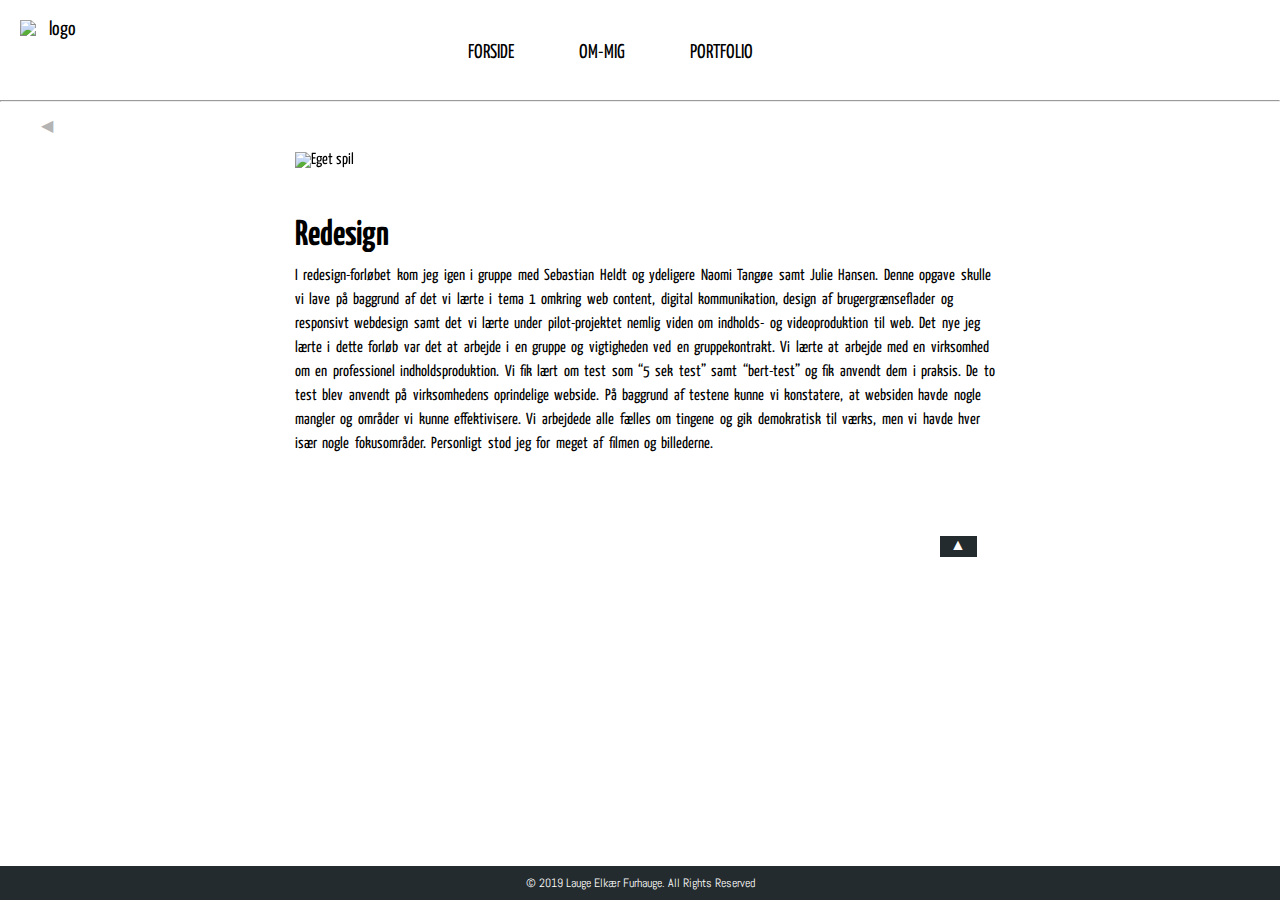
==== oelroulette.html @ b3538510 "Javascript samt eget spil" ====
<!DOCTYPE html>
<html lang="da">

<head>



    <meta charset="utf-8">
    <meta name="viewport" content="width=device-width, initial-scale=1.0">
    <link rel="stylesheet" href="styles.css">
    <script src="script.js"></script>
    <title> Lauges Portfolio</title>
    <meta name="robots" content="noindex">
    <link href="https://fonts.googleapis.com/css?family=Yanone+Kaffeesatz:300" rel="stylesheet">
    <link href="https://fonts.googleapis.com/css?family=Abel" rel="stylesheet">
    <link rel="apple-touch-icon" sizes="120x120" href="fav_ikoner/apple-touch-icon.png">
    <link rel="icon" type="image/png" sizes="32x32" href="fav_ikoner/favicon-32x32.png">
    <link rel="icon" type="image/png" sizes="16x16" href="fav_ikoner/favicon-16x16.png">
    <link rel="manifest" href="fav_ikoner/site.webmanifest">
    <link rel="mask-icon" href="fav_ikoner/safari-pinned-tab.svg" color="#5bbad5">
    <link rel="shortcut icon" href="fav_ikoner/favicon.ico">
    <meta name="msapplication-TileColor" content="#da532c">
    <meta name="msapplication-config" content="fav_ikoner/browserconfig.xml">
    <meta name="theme-color" content="#ffffff">
</head>

<body>



    <header>
        <nav>

            <div id="nav_container">

                <div id="links">
                    <a href="index.html">FORSIDE</a>
                    <a href="om.html">OM-MIG</a>
                    <a href="portfolio.html">PORTFOLIO</a>


                </div>

                <a href="index.html"><img src="Myportfolio_billeder/lef.svg" alt="logo"></a>

                <div id="menuknap">☰</div>
                <ul id="menu" class="hidden">
                    <li><a href="index.html">FORSIDE</a></li>
                    <li> <a href="om.html">OM-MIG</a></li>
                    <li><a href="portfolio.html">PORTFOLIO</a></li>

                </ul>

            </div>




        </nav>

    </header>

    <script src="main.js"></script>
    <section id=stilartssite_beskrivelse>
        <div id="top_side">
            <div id="tilbage" value="Go back!" onclick="history.back()">◀</div>
        </div>


        <hr>
        <div id="sectionwrapper">



            <div id="stilarts_container">


                <a href="http://laugeef.com/kea/02-content/02-Redesign/02.02.06%20-%20Petitgas%20redesign%20hjemmeside/index.html#splash"><img src="Myportfolio_billeder/eget_spil-100.jpg" alt="Eget spil"></a>

                <div id="tekst_boks">

                    <a href="http://laugeef.com/kea/03-animation/03.01%20Koncept%20og%20grafik/03_01_04_Spil_02/Index.html?">
                        <div class="tekst"> Gå til link</div>
                    </a>
                </div>



            </div>

            <div id="column">

                <div id="overskrift_stilartssite">
                    <h2>

                        Redesign


                    </h2>
                </div>

                <div id="om_stilartssite">


                    <p>
                        I redesign-forløbet kom jeg igen i gruppe med Sebastian Heldt og ydeligere Naomi Tangøe samt Julie Hansen. Denne opgave skulle vi lave på baggrund af det vi lærte i tema 1 omkring web content, digital kommunikation, design af brugergrænseflader og responsivt webdesign samt det vi lærte under pilot-projektet nemlig viden om indholds- og videoproduktion til web. Det nye jeg lærte i dette forløb var det at arbejde i en gruppe og vigtigheden ved en gruppekontrakt. Vi lærte at arbejde med en virksomhed om en professionel indholdsproduktion. Vi fik lært om test som “5 sek test” samt “bert-test” og fik anvendt dem i praksis. De to test blev anvendt på virksomhedens oprindelige webside. På baggrund af testene kunne vi konstatere, at websiden havde nogle mangler og områder vi kunne effektivisere. Vi arbejdede alle fælles om tingene og gik demokratisk til værks, men vi havde hver især nogle fokusområder. Personligt stod jeg for meget af filmen og billederne.



                    </p>

                </div>
                <a href="#top">
                    <div id="op">▲</div>

                </a>

            </div>
        </div>

    </section>
    <footer>
        <div class="footer">
            <p>
                © 2019 Lauge Elkær Furhauge. All Rights Reserved
            </p>
        </div>

    </footer>


</body>

</html>
---- styles.css ----
* {
    padding: 0;
    margin: 0;
    box-sizing: border-box;
}






.hide {

    display: none;
}

/*navigation*/

hr {

    color: black;


}



#links {
    position: absolute;
    top: 40px;
    width: 100%;
    left: -30px;

}




#nav_container {


    text-align: center;
    text-decoration: none;
    word-spacing: 3em;
    margin: 39px 0px 39px 0px;
    font-size: 20px;
    width: 100%;

}



video {
    width: 100%;

}

#youtube_logo {

    width: 50px;
    height: 6.5px;
}

nav img {

    width: 70px;
    height: 60px;


    vertical-align: middle;
    position: absolute;
    left: 19.5px;
    top: 19.5px;

}

a {

    text-decoration: none;


    color: black;
    font-family: 'Yanone Kaffeesatz', sans-serif;

}




#menu a {

    color: white;
    line-height: 30px;

}

a:hover {


    opacity: 0.5;
}



/*--------------------NAVIGATIONS SLIT---------------------*/

/*--------------------FORSIDE----------------------------*/



section img {

    width: 100%;
    margin-bottom: 180px;
}




/*FORSIDE SLUT*/

/*---------------------------PORTFOLIO-------------------------------------------*/

#sectionwrapper_header_portfolio {

    max-width: 750px;
    margin: auto auto 50px auto;


}

#sectionwrapper_portfolio {
    display: flex;
    flex-wrap: wrap;
    max-width: 750px;
    margin: auto auto 133px auto;

}



#section_column1 {

    flex-basis: 300px;
    flex-grow: 1;


}

#section_column2 {

    flex-basis: 300px;
    flex-grow: 1;


}

#overskrift_portfolio_header {

    margin: 50px 0px 10px 0;

    font-size: 1.5em;


    word-spacing: 0.15em;
    line-height: 1.5em;

    font-family: 'Yanone Kaffeesatz', sans-serif;

}

#om_portfolio_header {

    font-size: 1em;
    word-spacing: 0.15em;
    line-height: 1.5em;
    font-family: 'Yanone Kaffeesatz', sans-serif;
    margin-bottom: 0px;

}


#overskrift_portfolio {

    margin: 10px 0px 10px 0;

    font-size: 1em;


    word-spacing: 0.15em;
    line-height: 1.5em;

    font-family: 'Yanone Kaffeesatz', sans-serif;

}



#om_portfolio {

    font-size: 1em;
    word-spacing: 0.15em;
    line-height: 1.5em;
    font-family: 'Yanone Kaffeesatz', sans-serif;
    margin-bottom: 20px;
}

#portfolio_container {
    position: relative;

    margin: 10px 30px 10px 30px;

    cursor: pointer;
}

#portfolio_container img {

    opacity: 1;
    display: block;
    height: auto;
    width: 100%;

    transition: .5s ease;

    backface-visibility: hidden;
    cursor: pointer;

}

#portfolio_tekst_boks {
    transition: .5s ease;
    opacity: 0;
    position: absolute;

    top: 50%;
    left: 50%;
    transform: translate(-50%, -50%);
    -ms-transform: translate(-50%, -50%);
    text-align: center;
    cursor: pointer;
}

#portfolio_container:hover img {

    opacity: 0.3;
    filter: blur(2px);
    cursor: pointer;
}


#portfolio_container:hover #portfolio_tekst_boks {

    opacity: 1;
}

#portfolio_tekst {

    border: solid 1px black;

    color: black;
    font-size: 1em;
    font-weight: 600;
    padding: 16px 32px;
    font-family: 'Yanone Kaffeesatz', sans-serif;
    cursor: pointer;
}

/*---------------------------PORTFOLIO-------------------------------------------*/

/*-------------------------STILARTSSITE-------------------------------------------*/

#overskrift_stilartssite {

    margin: 0 0 10px 0;

    font-size: 1.5em;


    word-spacing: 0.15em;
    line-height: 1.5em;
    font-family: 'Yanone Kaffeesatz', sans-serif;

}

#om_stilartssite {

    font-size: 1em;
    word-spacing: 0.15em;
    line-height: 1.5em;
    font-family: 'Yanone Kaffeesatz', sans-serif;
}



#sectionwrapper {

    max-width: 750px;
    margin: auto auto 133px auto;


}

iframe {

    width: 100%;
    height: 200px;
}

#stilarts_container {
    position: relative;

    margin: 50px 30px 50px 30px;

    cursor: pointer;


}

#stilarts_container img {

    opacity: 1;
    display: block;
    height: auto;
    width: 100%;

    transition: .5s ease;

    backface-visibility: hidden;
    cursor: pointer;

}

#tekst_boks {
    transition: .5s ease;
    opacity: 0;
    position: absolute;

    top: 50%;
    left: 50%;
    transform: translate(-50%, -50%);
    -ms-transform: translate(-50%, -50%);
    text-align: center;
    cursor: pointer;
}


#stilarts_container:hover img {

    opacity: 0.3;
    filter: blur(2px);
    cursor: pointer;
}


#stilarts_container:hover #tekst_boks {

    opacity: 1;
}


.tekst {

    border: solid 1px black;

    color: black;
    font-size: 1em;
    font-weight: 600;
    padding: 16px 32px;
    font-family: 'Yanone Kaffeesatz', sans-serif;
    cursor: pointer;
}


#column {


    flex-basis: 300px;
    flex-grow: 1;

    margin: 0px 20px 0px 30px;
}


/*-------------------------STILARTSSITE-------------------------------------------*/

/*-----------------------------------UX-------------------------------------------*/

#sectionwrapper_header_ux {

    max-width: 750px;
    margin: auto auto 50px auto;


}

#sectionwrapper_ux {
    display: flex;
    flex-wrap: wrap;
    max-width: 750px;
    margin: auto auto 133px auto;

}



#section_column1 {

    flex-basis: 300px;
    flex-grow: 1;


}

#section_column2 {

    flex-basis: 300px;
    flex-grow: 1;


}

#overskrift_ux_header {

    margin: 50px 0px 10px 0;

    font-size: 1.5em;


    word-spacing: 0.15em;
    line-height: 1.5em;

    font-family: 'Yanone Kaffeesatz', sans-serif;

}

#om_ux_header {

    font-size: 1em;
    word-spacing: 0.15em;
    line-height: 1.5em;
    font-family: 'Yanone Kaffeesatz', sans-serif;
    margin-bottom: 0px;
}


#overskrift_ux {

    margin: 10px 0px 10px 0;

    font-size: 1em;


    word-spacing: 0.15em;
    line-height: 1.5em;

    font-family: 'Yanone Kaffeesatz', sans-serif;

}



#om_ux {

    font-size: 1em;
    word-spacing: 0.15em;
    line-height: 1.5em;
    font-family: 'Yanone Kaffeesatz', sans-serif;
    margin-bottom: 20px;
}

#ux_container {
    position: relative;

    margin: 50px 30px 10px 30px;

    cursor: pointer;
}

#ux_container img {

    opacity: 1;
    display: block;
    height: auto;
    width: 100%;


    transition: .5s ease;

    backface-visibility: hidden;
    cursor: pointer;

}

#ux_tekst_boks {
    transition: .5s ease;
    opacity: 0;
    position: absolute;

    top: 50%;
    left: 50%;
    transform: translate(-50%, -50%);
    -ms-transform: translate(-50%, -50%);
    text-align: center;
    cursor: pointer;
}

#ux_container:hover img {

    opacity: 0.3;
    filter: blur(2px);
    cursor: pointer;
}


#ux_container:hover #ux_tekst_boks {

    opacity: 1;
}

.ux_tekst {

    border: solid 1px black;

    color: black;
    font-size: 1em;
    font-weight: 600;
    padding: 16px 32px;
    font-family: 'Yanone Kaffeesatz', sans-serif;
    cursor: pointer;
}




/*-----------------------------UX-------------------------------------------------*/
/*-----------------------------ALLE-SIDER---------------------*/

#tilbage {

    position: absolute;
    z-index: 99;
    margin: 0px 0px 0px -6px;
    text-align: center;
    color: rgb(180, 180, 180);
    font-size: 1em;
    cursor: pointer;

    width: 25px;
    left: 29px;
    top: 97px;

}

#tilbage:hover {

    opacity: 0.5;
}


#top_side {


    padding: 0px 0px 0px 30px;

}

#bund_side {

    max-width: 750px;
}

#op_doublecolumn {

    background-color: rgb(35, 43, 46);
    position: relative;

    z-index: 99;
    width: 25px;
    left: 290px;
    top: 80px;




    /*    margin: 0px 610px 0px 0px;*/
    padding: 0px 26.5px 3px 10px;

    /*    padding: 0px 0px 2px 0px;*/
    margin: 0px 0px 0px 0px;
    text-align: center;
    color: rgb(255, 255, 255);

    font-size: 1em;
    cursor: pointer;

}


#op {


    background-color: rgb(35, 43, 46);
    position: relative;

    z-index: 99;
    width: 25px;
    left: 290px;
    top: 80px;




    /*    margin: 0px 610px 0px 0px;*/
    padding: 0px 26.5px 3px 10px;

    /*    padding: 0px 0px 2px 0px;*/
    margin: 0px 0px 0px 0px;
    text-align: center;
    color: rgb(255, 255, 255);

    font-size: 1em;
    cursor: pointer;



}


#social_media {

    position: absolute;
    width: 100%;


}

#youtube_logo {
    position: relative;
    width: 27px;
    top: -60.5px;
    left: 1790px;


}



#instagram_logo {
    position: absolute;
    width: 22px;
    top: -60px;
    left: 1750px;

}


#mail_logo {

    position: absolute;
    width: 22px;
    top: -62.5px;
    left: 1830px;

}



/*-----------------------------OM MIG---------------------------------------------*/


#video {

    margin: 30px 0px 30px 0px;
}


#hent_cv {
    position: absolute;
    z-index: 99;


    /*    margin: 0px 610px 0px 0px;*/
    padding: 5px 20px 5px 20px;
    text-align: center;
    color: white;
    background-color: rgb(35, 43, 46);
    font-size: 0.9em;
    cursor: pointer;

}

#hent_cv:hover {

    border: solid 1px rgb(35, 43, 46);


    padding: 5px 20px 5px 20px;
    text-align: center;
    color: black;
    background-color: white;
    font-size: 0.9em;
    cursor: pointer;
    font-weight: 900;

}




/*-----------------------------OM MIG---------------------------------------------*/

/*-------------------------BURGER MENU--------------------------------------------*/

.hidden {

    transform: translateX(-150%);

}



#menuknap {

    display: inline-block;
    cursor: pointer;
    position: absolute;
    right: 30px;
    top: 38px;

}

#menu {


    z-index: 1000;

    position: fixed;
    top: 0;
    left: 0;
    list-style-type: none;
    transition: transform 0.5s;
    text-align: left;
    background-color: rgb(0, 0, 0);
    padding: 79px 100px 0px 30px;

    height: 100%;
    /*
    margin-top: 0px;
    margin-left: 0px;*/

    /*    background-image: linear-gradient(to right, rgb(33, 33, 33), #4a4a4a);*/
    background-color: rgb(35, 43, 46);



}

/*burger menu slut*/



/*Mediaqueries */

@media only screen and (min-width: 375px) {

    #nav_container {


        margin: 100px 500px 20px 0px;
    }

    #op_doublecolumn {

        left: 309px;
    }
}

@media only screen and (max-width: 648px) {

    #nav_container {


        margin: 83px 0px 20px 0px;
    }

    #menuknap {

        display: inline-block;
        cursor: pointer;
        position: absolute;
        right: 30px;
        top: 28px;

    }

    nav img {

        width: 70px;
        height: 60px;


        vertical-align: middle;
        position: absolute;
        left: 19.5px;
        top: 11px;

    }


}



@media only screen and (min-width: 648px) {

    #tilbage {

        margin: 19px 0px 20px -5px;

    }

}




@media only screen and (min-width: 1024px) {
    #om_forside {
        margin: 0px 170px;

    }

}

@media only screen and (min-width: 768px) {
    #om_forside {
        margin: 0px 130px;
    }



    #overskrift_forside {

        margin: 50px 0px 20px 130px;
    }

    #tilbage {

        margin: 19px 0px 20px 5px;

    }


    #op {
        left: 645px;

    }



}


@media only screen and (min-width: 1024px) {
    #om_forside {
        margin: 0px 170px;
    }


    #overskrift_forside {

        margin: 50px 0px 20px 170px;
    }

}


@media only screen and (min-width: 1905px) {
    #om_forside {
        margin: 0px 625px;
        font-size: 1.5em;
    }

}

#overskrift_forside {

    margin: 100px 0 20px 620px;
    font-size: 2em;
}




/*mediaqueries burgermenu*/


@media only screen and (max-width: 768px) {

    #links {
        visibility: hidden;
    }

}


@media only screen and (min-width: 768px) {

    #menuknap {
        display: none;
    }

    #menu {

        height: 100%;

    }

}


@media only screen and (min-width: 1600px) {

    #op {

        left: 650px;
    }

    #tilbage {


        left: 19px;

    }
}



/*----------------------------FOOTER----------------------------------------------------------*/


.footer {
    position: fixed;
    bottom: 0;
    margin-top: auto;
    background-color: #dbdbdb;
    width: 100%;
    background-color: rgb(35, 43, 46);
    padding: 10px 0px 10px 0px;

}

.footer p {
    margin: 0px 0 0 0px;

    color: white;
    font-family: 'Abel', sans-serif;
    font-size: 0.73rem;
    text-align: center;
    vertical-align: bottom;
    margin-bottom: auto;
}


@media only screen and (min-width: 375px) {

    section img {

        width: 100%;
        margin-bottom: 13px
    }




}


@media only screen and (min-width: 1920px) {

    section img {

        width: 100%;
        margin-bottom: 33.7px
    }


}


@media only screen and (min-width: 1920px) {


    #op {
        left: 658px;

    }


}
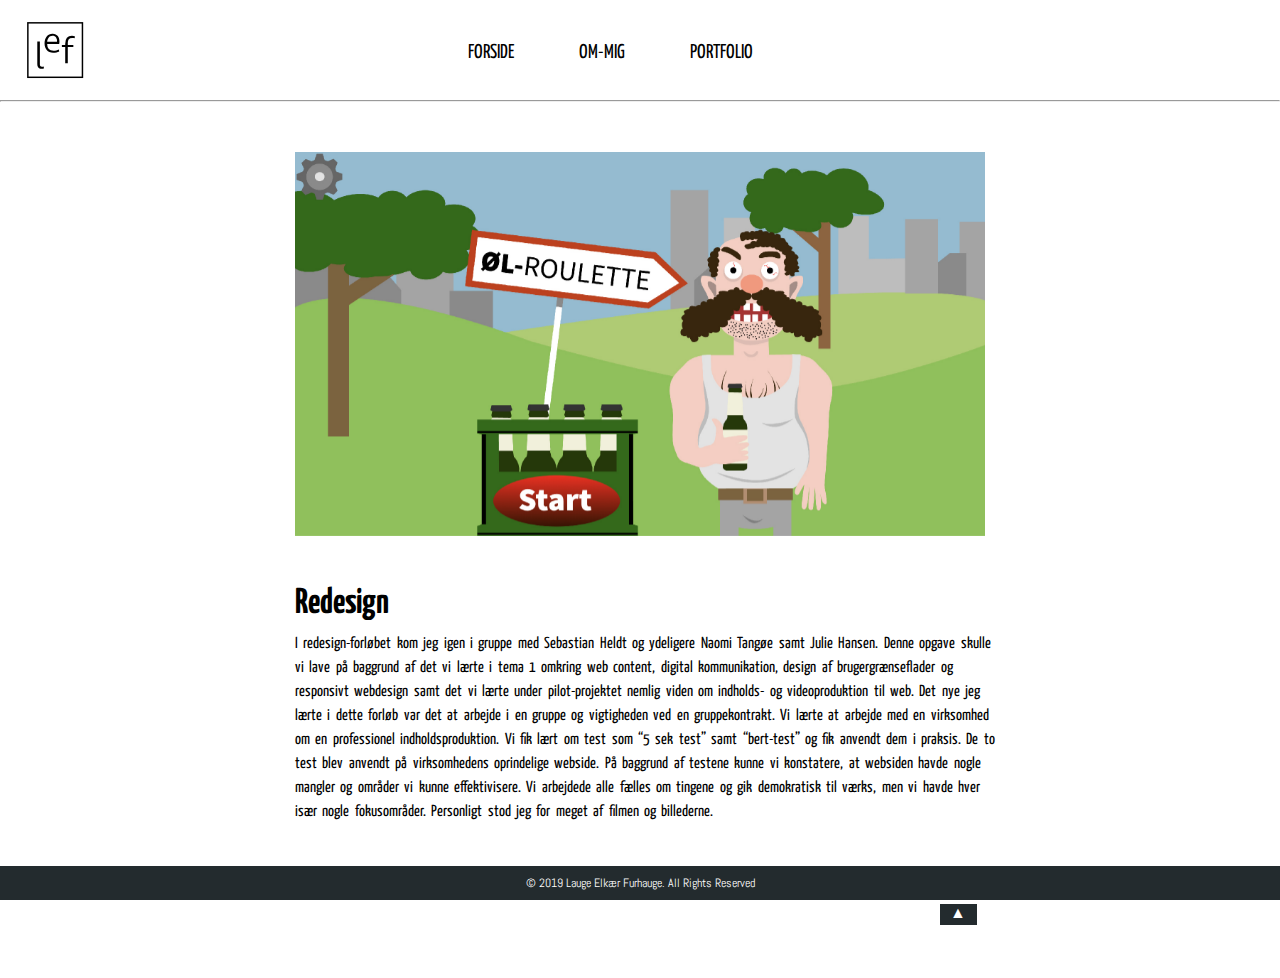
==== commit 92625325: "rettet efter validering" ====
--- a/oelroulette.html
+++ b/oelroulette.html
@@ -62,9 +62,6 @@
 
     <script src="main.js"></script>
     <section id=stilartssite_beskrivelse>
-        <div id="top_side">
-            <div id="tilbage" value="Go back!" onclick="history.back()">◀</div>
-        </div>
 
 
         <hr>
@@ -75,7 +72,7 @@
             <div id="stilarts_container">
 
 
-                <a href="http://laugeef.com/kea/02-content/02-Redesign/02.02.06%20-%20Petitgas%20redesign%20hjemmeside/index.html#splash"><img src="Myportfolio_billeder/eget_spil-100.jpg" alt="Eget spil"></a>
+                <a href="http://laugeef.com/kea/03-animation/03.01%20Koncept%20og%20grafik/03_01_04_Spil_02/Index.html?"><img src="Myportfolio_billeder/eget_spil-100.jpg" alt="Eget spil"></a>
 
                 <div id="tekst_boks">
 
--- a/styles.css
+++ b/styles.css
@@ -535,6 +535,7 @@
 /*-----------------------------UX-------------------------------------------------*/
 /*-----------------------------ALLE-SIDER---------------------*/
 
+/*
 #tilbage {
 
     position: absolute;
@@ -555,6 +556,7 @@
 
     opacity: 0.5;
 }
+*/
 
 
 #top_side {
@@ -625,7 +627,7 @@
 
 }
 
-
+/*
 #social_media {
 
     position: absolute;
@@ -661,8 +663,7 @@
     top: -62.5px;
     left: 1830px;
 
-}
-
+}*/
 
 
 /*-----------------------------OM MIG---------------------------------------------*/
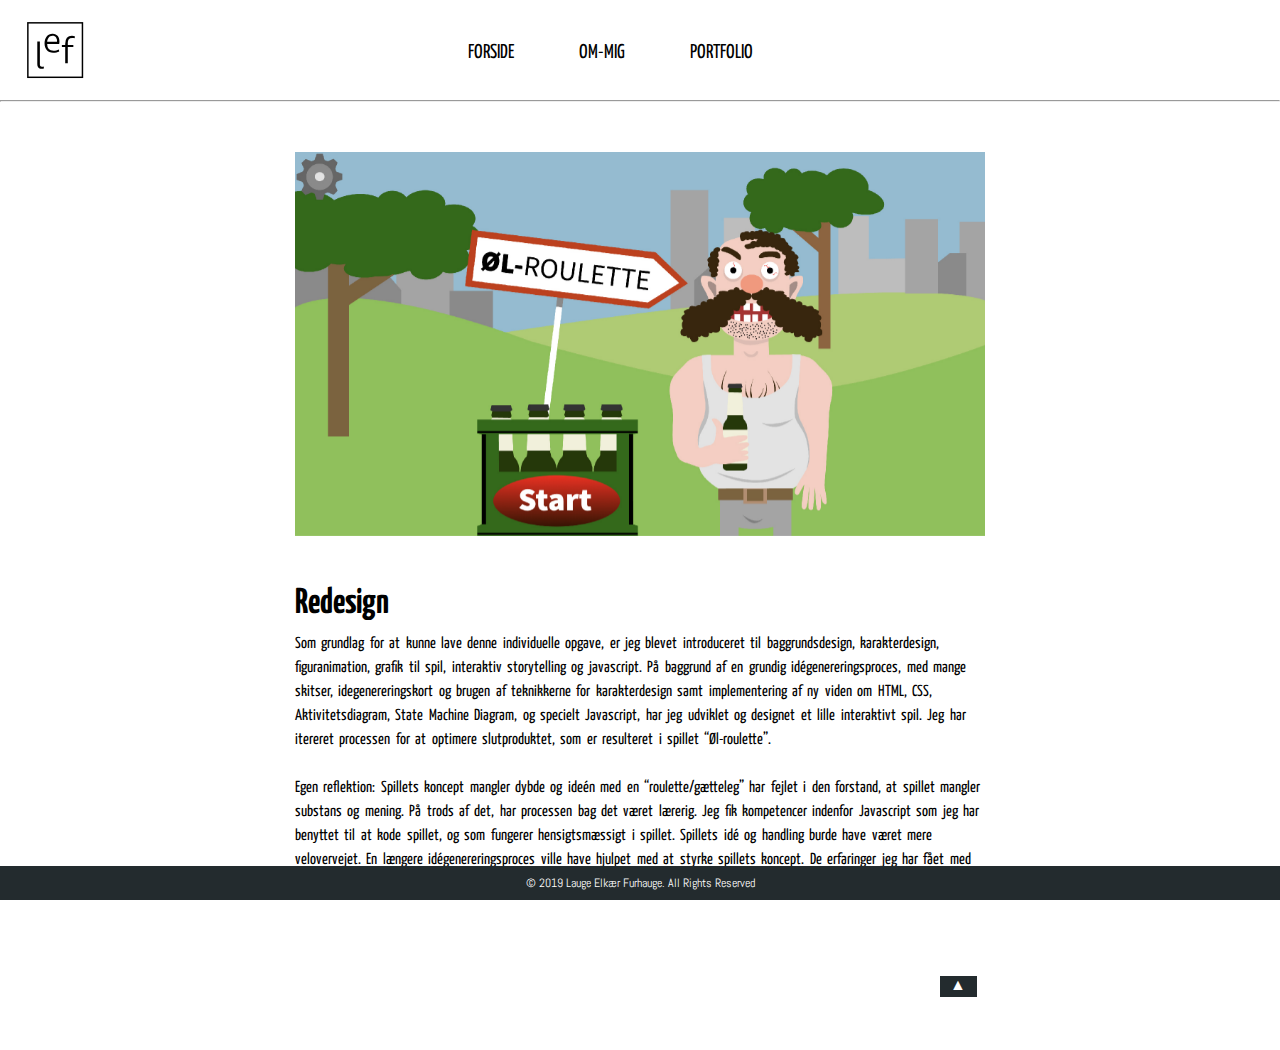
==== commit ff3d8842: "Alt tekst er indsat" ====
--- a/oelroulette.html
+++ b/oelroulette.html
@@ -100,7 +100,11 @@
 
 
                     <p>
-                        I redesign-forløbet kom jeg igen i gruppe med Sebastian Heldt og ydeligere Naomi Tangøe samt Julie Hansen. Denne opgave skulle vi lave på baggrund af det vi lærte i tema 1 omkring web content, digital kommunikation, design af brugergrænseflader og responsivt webdesign samt det vi lærte under pilot-projektet nemlig viden om indholds- og videoproduktion til web. Det nye jeg lærte i dette forløb var det at arbejde i en gruppe og vigtigheden ved en gruppekontrakt. Vi lærte at arbejde med en virksomhed om en professionel indholdsproduktion. Vi fik lært om test som “5 sek test” samt “bert-test” og fik anvendt dem i praksis. De to test blev anvendt på virksomhedens oprindelige webside. På baggrund af testene kunne vi konstatere, at websiden havde nogle mangler og områder vi kunne effektivisere. Vi arbejdede alle fælles om tingene og gik demokratisk til værks, men vi havde hver især nogle fokusområder. Personligt stod jeg for meget af filmen og billederne.
+                        Som grundlag for at kunne lave denne individuelle opgave, er jeg blevet introduceret til baggrundsdesign, karakterdesign, figuranimation, grafik til spil, interaktiv storytelling og javascript. På baggrund af en grundig idégenereringsproces, med mange skitser, idegenereringskort og brugen af teknikkerne for karakterdesign samt implementering af ny viden om HTML, CSS, Aktivitetsdiagram, State Machine Diagram, og specielt Javascript, har jeg udviklet og designet et lille interaktivt spil. Jeg har itereret processen for at optimere slutproduktet, som er resulteret i spillet “Øl-roulette”.
+                        <br><br>
+
+                        Egen reflektion: Spillets koncept mangler dybde og ideén med en “roulette/gætteleg” har fejlet i den forstand, at spillet mangler substans og mening. På trods af det, har processen bag det været lærerig. Jeg fik kompetencer indenfor Javascript som jeg har benyttet til at kode spillet, og som fungerer hensigtsmæssigt i spillet. Spillets idé og handling burde have været mere velovervejet. En længere idégenereringsproces ville have hjulpet med at styrke spillets koncept. De erfaringer jeg har fået med dette projekt, har jeg særligt kunne bruge i det senere gruppeprojekt.
+
 
 
 
--- a/styles.css
+++ b/styles.css
@@ -1,29 +1,30 @@
-* {
-    padding: 0;
-    margin: 0;
-    box-sizing: border-box;
-}
-
-
-
-
-
-
-.hide {
-
-    display: none;
-}
-
-/*navigation*/
-
-hr {
-
+/*------------------------NAVIGATIONS------------------------------*/
+
+nav img {
+
+    width: 70px;
+    height: 60px;
+    vertical-align: middle;
+    position: absolute;
+    left: 19.5px;
+    top: 19.5px;
+}
+
+a {
+    text-decoration: none;
     color: black;
-
-
-}
-
-
+    font-family: 'Yanone Kaffeesatz', sans-serif;
+}
+
+#menu a {
+
+    color: white;
+    line-height: 30px;
+}
+
+a:hover {
+    opacity: 0.5;
+}
 
 #links {
     position: absolute;
@@ -32,9 +33,6 @@
     left: -30px;
 
 }
-
-
-
 
 #nav_container {
 
@@ -48,61 +46,7 @@
 
 }
 
-
-
-video {
-    width: 100%;
-
-}
-
-#youtube_logo {
-
-    width: 50px;
-    height: 6.5px;
-}
-
-nav img {
-
-    width: 70px;
-    height: 60px;
-
-
-    vertical-align: middle;
-    position: absolute;
-    left: 19.5px;
-    top: 19.5px;
-
-}
-
-a {
-
-    text-decoration: none;
-
-
-    color: black;
-    font-family: 'Yanone Kaffeesatz', sans-serif;
-
-}
-
-
-
-
-#menu a {
-
-    color: white;
-    line-height: 30px;
-
-}
-
-a:hover {
-
-
-    opacity: 0.5;
-}
-
-
-
-/*--------------------NAVIGATIONS SLIT---------------------*/
+/*------------------------NAVIGATIONS SLIT------------------------*/
 
 /*--------------------FORSIDE----------------------------*/
 
@@ -124,7 +68,7 @@
 #sectionwrapper_header_portfolio {
 
     max-width: 750px;
-    margin: auto auto 50px auto;
+    margin: auto auto 30px auto;
 
 
 }
@@ -157,7 +101,7 @@
 
 #overskrift_portfolio_header {
 
-    margin: 50px 0px 10px 0;
+    margin: 40px 0px 10px 0px;
 
     font-size: 1.5em;
 
@@ -457,7 +401,14 @@
 
 }
 
-
+#om_ux_native {
+
+    font-size: 1em;
+    word-spacing: 0.15em;
+    line-height: 1.5em;
+    font-family: 'Yanone Kaffeesatz', sans-serif;
+    margin-bottom: 370px;
+}
 
 #om_ux {
 
@@ -530,40 +481,29 @@
 }
 
 
-
-
-/*-----------------------------UX-------------------------------------------------*/
-/*-----------------------------ALLE-SIDER---------------------*/
-
-/*
-#tilbage {
-
-    position: absolute;
-    z-index: 99;
-    margin: 0px 0px 0px -6px;
-    text-align: center;
-    color: rgb(180, 180, 180);
-    font-size: 1em;
-    cursor: pointer;
-
-    width: 25px;
-    left: 29px;
-    top: 97px;
-
-}
-
-#tilbage:hover {
-
-    opacity: 0.5;
-}
-*/
-
+/*-----------------------------ALLE-SIDER-------------------------------------*/
+
+* {
+    padding: 0;
+    margin: 0;
+    box-sizing: border-box;
+}
+
+
+video {
+    width: 100%;
+}
+
+.hide {
+    display: none;
+}
+
+hr {
+    color: black;
+}
 
 #top_side {
-
-
     padding: 0px 0px 0px 30px;
-
 }
 
 #bund_side {
@@ -575,112 +515,44 @@
 
     background-color: rgb(35, 43, 46);
     position: relative;
-
     z-index: 99;
     width: 25px;
     left: 290px;
     top: 80px;
-
-
-
-
-    /*    margin: 0px 610px 0px 0px;*/
     padding: 0px 26.5px 3px 10px;
-
-    /*    padding: 0px 0px 2px 0px;*/
     margin: 0px 0px 0px 0px;
     text-align: center;
     color: rgb(255, 255, 255);
-
-    font-size: 1em;
-    cursor: pointer;
-
-}
-
+    font-size: 1em;
+    cursor: pointer;
+}
 
 #op {
-
 
     background-color: rgb(35, 43, 46);
     position: relative;
-
     z-index: 99;
     width: 25px;
     left: 290px;
     top: 80px;
-
-
-
-
-    /*    margin: 0px 610px 0px 0px;*/
     padding: 0px 26.5px 3px 10px;
-
-    /*    padding: 0px 0px 2px 0px;*/
     margin: 0px 0px 0px 0px;
     text-align: center;
     color: rgb(255, 255, 255);
-
-    font-size: 1em;
-    cursor: pointer;
-
-
-
-}
-
-/*
-#social_media {
-
-    position: absolute;
-    width: 100%;
-
-
-}
-
-#youtube_logo {
-    position: relative;
-    width: 27px;
-    top: -60.5px;
-    left: 1790px;
-
-
-}
-
-
-
-#instagram_logo {
-    position: absolute;
-    width: 22px;
-    top: -60px;
-    left: 1750px;
-
-}
-
-
-#mail_logo {
-
-    position: absolute;
-    width: 22px;
-    top: -62.5px;
-    left: 1830px;
-
-}*/
-
+    font-size: 1em;
+    cursor: pointer;
+}
 
 /*-----------------------------OM MIG---------------------------------------------*/
 
-
 #video {
 
     margin: 30px 0px 30px 0px;
 }
-
 
 #hent_cv {
     position: absolute;
     z-index: 99;
-
-
-    /*    margin: 0px 610px 0px 0px;*/
     padding: 5px 20px 5px 20px;
     text-align: center;
     color: white;
@@ -705,10 +577,11 @@
 
 }
 
-
-
-
-/*-----------------------------OM MIG---------------------------------------------*/
+#youtube_logo {
+
+    width: 50px;
+    height: 11px;
+}
 
 /*-------------------------BURGER MENU--------------------------------------------*/
 
@@ -776,6 +649,17 @@
     }
 }
 
+
+@media only screen and (max-width: 599px) {
+
+    #om_ux_native {
+
+
+        margin-bottom: 0px;
+    }
+
+}
+
 @media only screen and (max-width: 648px) {
 
     #nav_container {
@@ -905,7 +789,7 @@
 }
 
 
-@media only screen and (min-width: 768px) {
+@media only screen and (min-width: 769px) {
 
     #menuknap {
         display: none;
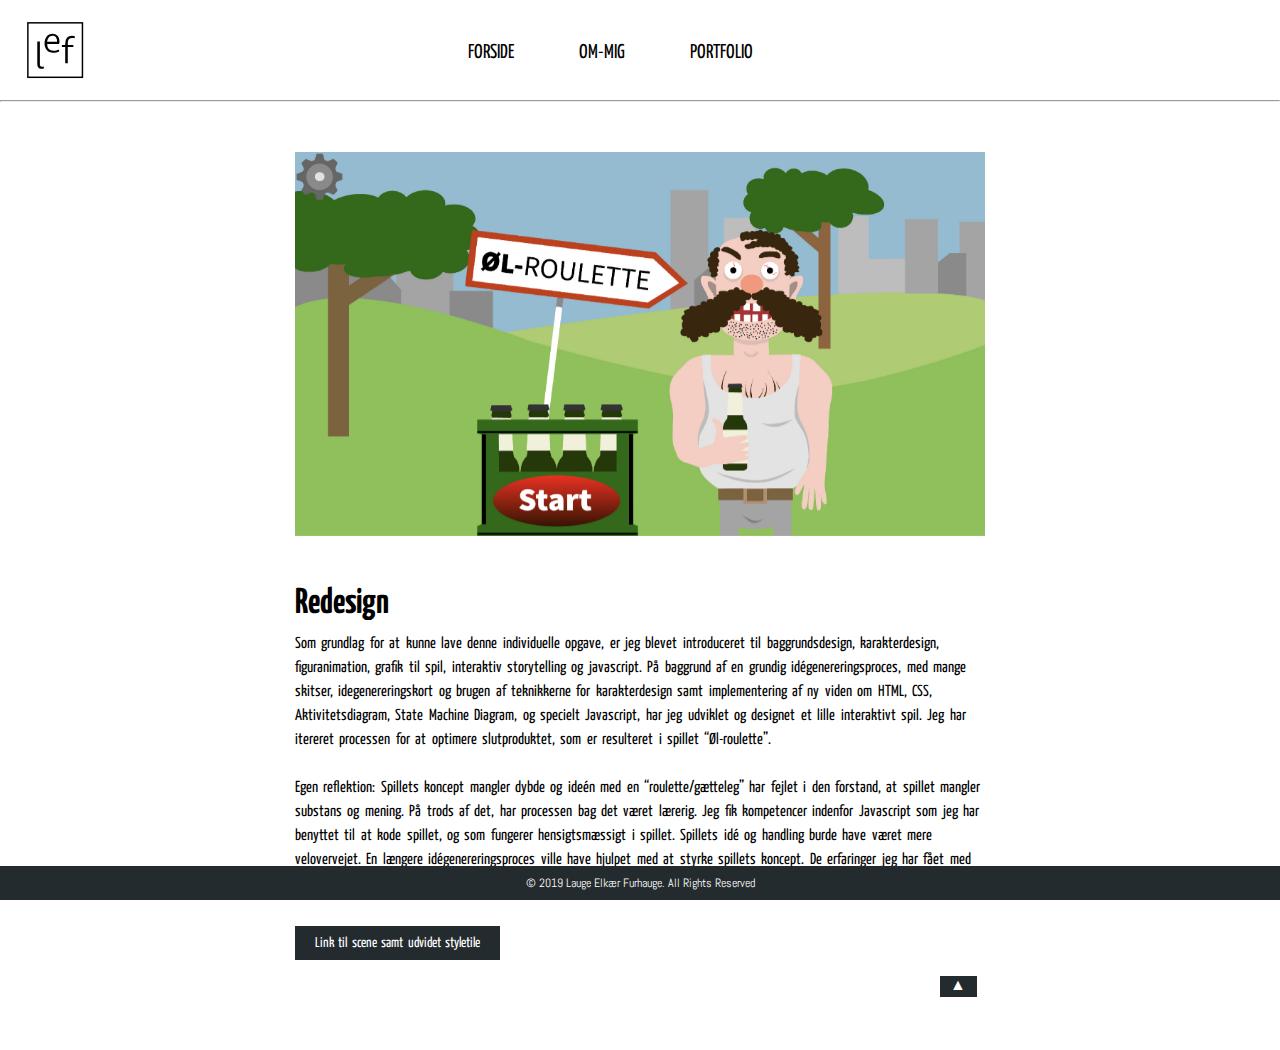
==== commit d652845e: "Endelig rettelse" ====
--- a/oelroulette.html
+++ b/oelroulette.html
@@ -105,11 +105,8 @@
 
                         Egen reflektion: Spillets koncept mangler dybde og ideén med en “roulette/gætteleg” har fejlet i den forstand, at spillet mangler substans og mening. På trods af det, har processen bag det været lærerig. Jeg fik kompetencer indenfor Javascript som jeg har benyttet til at kode spillet, og som fungerer hensigtsmæssigt i spillet. Spillets idé og handling burde have været mere velovervejet. En længere idégenereringsproces ville have hjulpet med at styrke spillets koncept. De erfaringer jeg har fået med dette projekt, har jeg særligt kunne bruge i det senere gruppeprojekt.
 
-
-
-
                     </p>
-
+                    <a id="link_styletile" href="myportfolio_dokumenter/styletile_oelelleroev_laugeelkaerfurhauge.pdf">Link til scene samt udvidet styletile</a>
                 </div>
                 <a href="#top">
                     <div id="op">▲</div>
--- a/styles.css
+++ b/styles.css
@@ -46,11 +46,7 @@
 
 }
 
-/*------------------------NAVIGATIONS SLIT------------------------*/
-
-/*--------------------FORSIDE----------------------------*/
-
-
+/*-----------------------------------FORSIDE----------------------------*/
 
 section img {
 
@@ -58,19 +54,12 @@
     margin-bottom: 180px;
 }
 
-
-
-
-/*FORSIDE SLUT*/
-
 /*---------------------------PORTFOLIO-------------------------------------------*/
 
 #sectionwrapper_header_portfolio {
 
     max-width: 750px;
     margin: auto auto 30px auto;
-
-
 }
 
 #sectionwrapper_portfolio {
@@ -81,36 +70,25 @@
 
 }
 
-
-
 #section_column1 {
 
     flex-basis: 300px;
     flex-grow: 1;
-
-
 }
 
 #section_column2 {
 
     flex-basis: 300px;
     flex-grow: 1;
-
-
 }
 
 #overskrift_portfolio_header {
 
     margin: 40px 0px 10px 0px;
-
     font-size: 1.5em;
-
-
-    word-spacing: 0.15em;
-    line-height: 1.5em;
-
-    font-family: 'Yanone Kaffeesatz', sans-serif;
-
+    word-spacing: 0.15em;
+    line-height: 1.5em;
+    font-family: 'Yanone Kaffeesatz', sans-serif;
 }
 
 #om_portfolio_header {
@@ -120,25 +98,17 @@
     line-height: 1.5em;
     font-family: 'Yanone Kaffeesatz', sans-serif;
     margin-bottom: 0px;
-
-}
-
+}
 
 #overskrift_portfolio {
 
     margin: 10px 0px 10px 0;
-
-    font-size: 1em;
-
-
-    word-spacing: 0.15em;
-    line-height: 1.5em;
-
-    font-family: 'Yanone Kaffeesatz', sans-serif;
-
-}
-
-
+    font-size: 1em;
+    word-spacing: 0.15em;
+    line-height: 1.5em;
+    font-family: 'Yanone Kaffeesatz', sans-serif;
+
+}
 
 #om_portfolio {
 
@@ -147,14 +117,15 @@
     line-height: 1.5em;
     font-family: 'Yanone Kaffeesatz', sans-serif;
     margin-bottom: 20px;
+
 }
 
 #portfolio_container {
+
     position: relative;
-
     margin: 10px 30px 10px 30px;
-
-    cursor: pointer;
+    cursor: pointer;
+
 }
 
 #portfolio_container img {
@@ -163,9 +134,7 @@
     display: block;
     height: auto;
     width: 100%;
-
     transition: .5s ease;
-
     backface-visibility: hidden;
     cursor: pointer;
 
@@ -175,11 +144,9 @@
     transition: .5s ease;
     opacity: 0;
     position: absolute;
-
     top: 50%;
     left: 50%;
     transform: translate(-50%, -50%);
-    -ms-transform: translate(-50%, -50%);
     text-align: center;
     cursor: pointer;
 }
@@ -200,26 +167,21 @@
 #portfolio_tekst {
 
     border: solid 1px black;
-
     color: black;
     font-size: 1em;
     font-weight: 600;
     padding: 16px 32px;
     font-family: 'Yanone Kaffeesatz', sans-serif;
     cursor: pointer;
-}
-
-/*---------------------------PORTFOLIO-------------------------------------------*/
+
+}
 
 /*-------------------------STILARTSSITE-------------------------------------------*/
 
 #overskrift_stilartssite {
 
     margin: 0 0 10px 0;
-
     font-size: 1.5em;
-
-
     word-spacing: 0.15em;
     line-height: 1.5em;
     font-family: 'Yanone Kaffeesatz', sans-serif;
@@ -233,30 +195,26 @@
     line-height: 1.5em;
     font-family: 'Yanone Kaffeesatz', sans-serif;
 }
-
-
 
 #sectionwrapper {
 
     max-width: 750px;
     margin: auto auto 133px auto;
 
-
 }
 
 iframe {
 
     width: 100%;
     height: 200px;
+
 }
 
 #stilarts_container {
+
     position: relative;
-
     margin: 50px 30px 50px 30px;
-
-    cursor: pointer;
-
+    cursor: pointer;
 
 }
 
@@ -266,9 +224,7 @@
     display: block;
     height: auto;
     width: 100%;
-
     transition: .5s ease;
-
     backface-visibility: hidden;
     cursor: pointer;
 
@@ -278,13 +234,12 @@
     transition: .5s ease;
     opacity: 0;
     position: absolute;
-
     top: 50%;
     left: 50%;
     transform: translate(-50%, -50%);
-    -ms-transform: translate(-50%, -50%);
-    text-align: center;
-    cursor: pointer;
+    text-align: center;
+    cursor: pointer;
+
 }
 
 
@@ -305,7 +260,6 @@
 .tekst {
 
     border: solid 1px black;
-
     color: black;
     font-size: 1em;
     font-weight: 600;
@@ -314,18 +268,12 @@
     cursor: pointer;
 }
 
-
 #column {
-
 
     flex-basis: 300px;
     flex-grow: 1;
-
     margin: 0px 20px 0px 30px;
 }
-
-
-/*-------------------------STILARTSSITE-------------------------------------------*/
 
 /*-----------------------------------UX-------------------------------------------*/
 
@@ -334,10 +282,10 @@
     max-width: 750px;
     margin: auto auto 50px auto;
 
-
 }
 
 #sectionwrapper_ux {
+
     display: flex;
     flex-wrap: wrap;
     max-width: 750px;
@@ -345,14 +293,11 @@
 
 }
 
-
-
 #section_column1 {
 
     flex-basis: 300px;
     flex-grow: 1;
 
-
 }
 
 #section_column2 {
@@ -360,19 +305,14 @@
     flex-basis: 300px;
     flex-grow: 1;
 
-
 }
 
 #overskrift_ux_header {
 
     margin: 50px 0px 10px 0;
-
     font-size: 1.5em;
-
-
-    word-spacing: 0.15em;
-    line-height: 1.5em;
-
+    word-spacing: 0.15em;
+    line-height: 1.5em;
     font-family: 'Yanone Kaffeesatz', sans-serif;
 
 }
@@ -390,13 +330,9 @@
 #overskrift_ux {
 
     margin: 10px 0px 10px 0;
-
-    font-size: 1em;
-
-
-    word-spacing: 0.15em;
-    line-height: 1.5em;
-
+    font-size: 1em;
+    word-spacing: 0.15em;
+    line-height: 1.5em;
     font-family: 'Yanone Kaffeesatz', sans-serif;
 
 }
@@ -408,6 +344,7 @@
     line-height: 1.5em;
     font-family: 'Yanone Kaffeesatz', sans-serif;
     margin-bottom: 370px;
+
 }
 
 #om_ux {
@@ -417,14 +354,15 @@
     line-height: 1.5em;
     font-family: 'Yanone Kaffeesatz', sans-serif;
     margin-bottom: 20px;
+
 }
 
 #ux_container {
+
     position: relative;
-
     margin: 50px 30px 10px 30px;
-
-    cursor: pointer;
+    cursor: pointer;
+
 }
 
 #ux_container img {
@@ -433,10 +371,7 @@
     display: block;
     height: auto;
     width: 100%;
-
-
     transition: .5s ease;
-
     backface-visibility: hidden;
     cursor: pointer;
 
@@ -446,11 +381,9 @@
     transition: .5s ease;
     opacity: 0;
     position: absolute;
-
     top: 50%;
     left: 50%;
     transform: translate(-50%, -50%);
-    -ms-transform: translate(-50%, -50%);
     text-align: center;
     cursor: pointer;
 }
@@ -460,26 +393,27 @@
     opacity: 0.3;
     filter: blur(2px);
     cursor: pointer;
+
 }
 
 
 #ux_container:hover #ux_tekst_boks {
 
     opacity: 1;
+
 }
 
 .ux_tekst {
 
     border: solid 1px black;
-
     color: black;
     font-size: 1em;
     font-weight: 600;
     padding: 16px 32px;
     font-family: 'Yanone Kaffeesatz', sans-serif;
     cursor: pointer;
-}
-
+
+}
 
 /*-----------------------------ALLE-SIDER-------------------------------------*/
 
@@ -489,26 +423,34 @@
     box-sizing: border-box;
 }
 
-
 video {
+
     width: 100%;
 }
 
+
 .hide {
+
     display: none;
+
 }
 
 hr {
+
     color: black;
+
 }
 
 #top_side {
+
     padding: 0px 0px 0px 30px;
+
 }
 
 #bund_side {
 
     max-width: 750px;
+
 }
 
 #op_doublecolumn {
@@ -525,6 +467,7 @@
     color: rgb(255, 255, 255);
     font-size: 1em;
     cursor: pointer;
+
 }
 
 #op {
@@ -541,6 +484,7 @@
     color: rgb(255, 255, 255);
     font-size: 1em;
     cursor: pointer;
+
 }
 
 /*-----------------------------OM MIG---------------------------------------------*/
@@ -550,7 +494,8 @@
     margin: 30px 0px 30px 0px;
 }
 
-#hent_cv {
+#link_styletile {
+
     position: absolute;
     z-index: 99;
     padding: 5px 20px 5px 20px;
@@ -559,28 +504,60 @@
     background-color: rgb(35, 43, 46);
     font-size: 0.9em;
     cursor: pointer;
-
-}
-
-#hent_cv:hover {
-
-    border: solid 1px rgb(35, 43, 46);
-
-
+    margin-top: 30px;
+
+}
+
+
+
+#link_til_dokumentationssite {
+
+    position: absolute;
+    z-index: 99;
     padding: 5px 20px 5px 20px;
     text-align: center;
-    color: black;
-    background-color: white;
+    color: white;
+    background-color: rgb(35, 43, 46);
     font-size: 0.9em;
     cursor: pointer;
-    font-weight: 900;
-
-}
+    margin-top: 30px;
+
+}
+
+
+#hent_working_title {
+
+    position: absolute;
+    z-index: 99;
+    padding: 5px 20px 5px 20px;
+    text-align: center;
+    color: white;
+    background-color: rgb(35, 43, 46);
+    font-size: 0.9em;
+    cursor: pointer;
+
+}
+
+
+#hent_cv {
+
+    position: absolute;
+    z-index: 99;
+    padding: 5px 20px 5px 20px;
+    text-align: center;
+    color: white;
+    background-color: rgb(35, 43, 46);
+    font-size: 0.9em;
+    cursor: pointer;
+
+}
+
 
 #youtube_logo {
 
     width: 50px;
     height: 11px;
+
 }
 
 /*-------------------------BURGER MENU--------------------------------------------*/
@@ -590,8 +567,6 @@
     transform: translateX(-150%);
 
 }
-
-
 
 #menuknap {
 
@@ -605,9 +580,7 @@
 
 #menu {
 
-
     z-index: 1000;
-
     position: fixed;
     top: 0;
     left: 0;
@@ -616,215 +589,17 @@
     text-align: left;
     background-color: rgb(0, 0, 0);
     padding: 79px 100px 0px 30px;
-
     height: 100%;
-    /*
-    margin-top: 0px;
-    margin-left: 0px;*/
-
-    /*    background-image: linear-gradient(to right, rgb(33, 33, 33), #4a4a4a);*/
     background-color: rgb(35, 43, 46);
 
-
-
-}
-
-/*burger menu slut*/
-
-
-
-/*Mediaqueries */
-
-@media only screen and (min-width: 375px) {
-
-    #nav_container {
-
-
-        margin: 100px 500px 20px 0px;
-    }
-
-    #op_doublecolumn {
-
-        left: 309px;
-    }
-}
-
-
-@media only screen and (max-width: 599px) {
-
-    #om_ux_native {
-
-
-        margin-bottom: 0px;
-    }
-
-}
-
-@media only screen and (max-width: 648px) {
-
-    #nav_container {
-
-
-        margin: 83px 0px 20px 0px;
-    }
-
-    #menuknap {
-
-        display: inline-block;
-        cursor: pointer;
-        position: absolute;
-        right: 30px;
-        top: 28px;
-
-    }
-
-    nav img {
-
-        width: 70px;
-        height: 60px;
-
-
-        vertical-align: middle;
-        position: absolute;
-        left: 19.5px;
-        top: 11px;
-
-    }
-
-
-}
-
-
-
-@media only screen and (min-width: 648px) {
-
-    #tilbage {
-
-        margin: 19px 0px 20px -5px;
-
-    }
-
-}
-
-
-
-
-@media only screen and (min-width: 1024px) {
-    #om_forside {
-        margin: 0px 170px;
-
-    }
-
-}
-
-@media only screen and (min-width: 768px) {
-    #om_forside {
-        margin: 0px 130px;
-    }
-
-
-
-    #overskrift_forside {
-
-        margin: 50px 0px 20px 130px;
-    }
-
-    #tilbage {
-
-        margin: 19px 0px 20px 5px;
-
-    }
-
-
-    #op {
-        left: 645px;
-
-    }
-
-
-
-}
-
-
-@media only screen and (min-width: 1024px) {
-    #om_forside {
-        margin: 0px 170px;
-    }
-
-
-    #overskrift_forside {
-
-        margin: 50px 0px 20px 170px;
-    }
-
-}
-
-
-@media only screen and (min-width: 1905px) {
-    #om_forside {
-        margin: 0px 625px;
-        font-size: 1.5em;
-    }
-
-}
-
-#overskrift_forside {
-
-    margin: 100px 0 20px 620px;
-    font-size: 2em;
-}
-
-
-
-
-/*mediaqueries burgermenu*/
-
-
-@media only screen and (max-width: 768px) {
-
-    #links {
-        visibility: hidden;
-    }
-
-}
-
-
-@media only screen and (min-width: 769px) {
-
-    #menuknap {
-        display: none;
-    }
-
-    #menu {
-
-        height: 100%;
-
-    }
-
-}
-
-
-@media only screen and (min-width: 1600px) {
-
-    #op {
-
-        left: 650px;
-    }
-
-    #tilbage {
-
-
-        left: 19px;
-
-    }
-}
-
+}
 
 
 /*----------------------------FOOTER----------------------------------------------------------*/
 
 
 .footer {
+
     position: fixed;
     bottom: 0;
     margin-top: auto;
@@ -836,15 +611,186 @@
 }
 
 .footer p {
+
     margin: 0px 0 0 0px;
-
     color: white;
     font-family: 'Abel', sans-serif;
     font-size: 0.73rem;
     text-align: center;
     vertical-align: bottom;
     margin-bottom: auto;
-}
+
+}
+
+/*--------------------------------MEDIAQUERIES------------------------------- */
+
+@media only screen and (min-width: 375px) {
+
+    #nav_container {
+
+        margin: 100px 500px 20px 0px;
+    }
+
+    #op_doublecolumn {
+
+        left: 309px;
+    }
+}
+
+
+
+@media only screen and (max-width: 599px) {
+
+    #om_ux_native {
+
+        margin-bottom: 0px;
+    }
+}
+
+
+
+
+@media only screen and (max-width: 648px) {
+
+    #nav_container {
+
+
+        margin: 83px 0px 20px 0px;
+    }
+
+    #menuknap {
+
+        display: inline-block;
+        cursor: pointer;
+        position: absolute;
+        right: 30px;
+        top: 28px;
+    }
+
+    nav img {
+
+        width: 70px;
+        height: 60px;
+        vertical-align: middle;
+        position: absolute;
+        left: 19.5px;
+        top: 11px;
+    }
+}
+
+
+
+@media only screen and (min-width: 648px) {
+
+    #tilbage {
+
+        margin: 19px 0px 20px -5px;
+
+    }
+
+}
+
+
+
+
+@media only screen and (min-width: 1024px) {
+    #om_forside {
+        margin: 0px 170px;
+
+    }
+}
+
+
+
+
+@media only screen and (min-width: 768px) {
+    #om_forside {
+        margin: 0px 130px;
+    }
+
+    #overskrift_forside {
+
+        margin: 50px 0px 20px 130px;
+    }
+
+    #tilbage {
+
+        margin: 19px 0px 20px 5px;
+
+    }
+
+    #op {
+        left: 645px;
+
+    }
+}
+
+
+
+@media only screen and (min-width: 1024px) {
+    #om_forside {
+        margin: 0px 170px;
+    }
+
+
+    #overskrift_forside {
+
+        margin: 50px 0px 20px 170px;
+    }
+
+}
+
+
+
+@media only screen and (min-width: 1905px) {
+    #om_forside {
+        margin: 0px 625px;
+        font-size: 1.5em;
+    }
+
+}
+
+
+/*---------------------------MEDIAQUERIES BURGERMENU-------------------------*/
+
+
+@media only screen and (max-width: 768px) {
+
+    #links {
+        visibility: hidden;
+    }
+
+}
+
+
+
+@media only screen and (min-width: 769px) {
+
+    #menuknap {
+        display: none;
+    }
+
+    #menu {
+
+        height: 100%;
+    }
+}
+
+
+
+@media only screen and (min-width: 1600px) {
+
+    #op {
+
+        left: 650px;
+    }
+
+    #tilbage {
+
+        left: 19px;
+    }
+}
+
 
 
 @media only screen and (min-width: 375px) {
@@ -854,11 +800,8 @@
         width: 100%;
         margin-bottom: 13px
     }
-
-
-
-
-}
+}
+
 
 
 @media only screen and (min-width: 1920px) {
@@ -868,18 +811,13 @@
         width: 100%;
         margin-bottom: 33.7px
     }
-
-
-}
+}
+
 
 
 @media only screen and (min-width: 1920px) {
-
 
     #op {
         left: 658px;
-
-    }
-
-
-}
+    }
+}
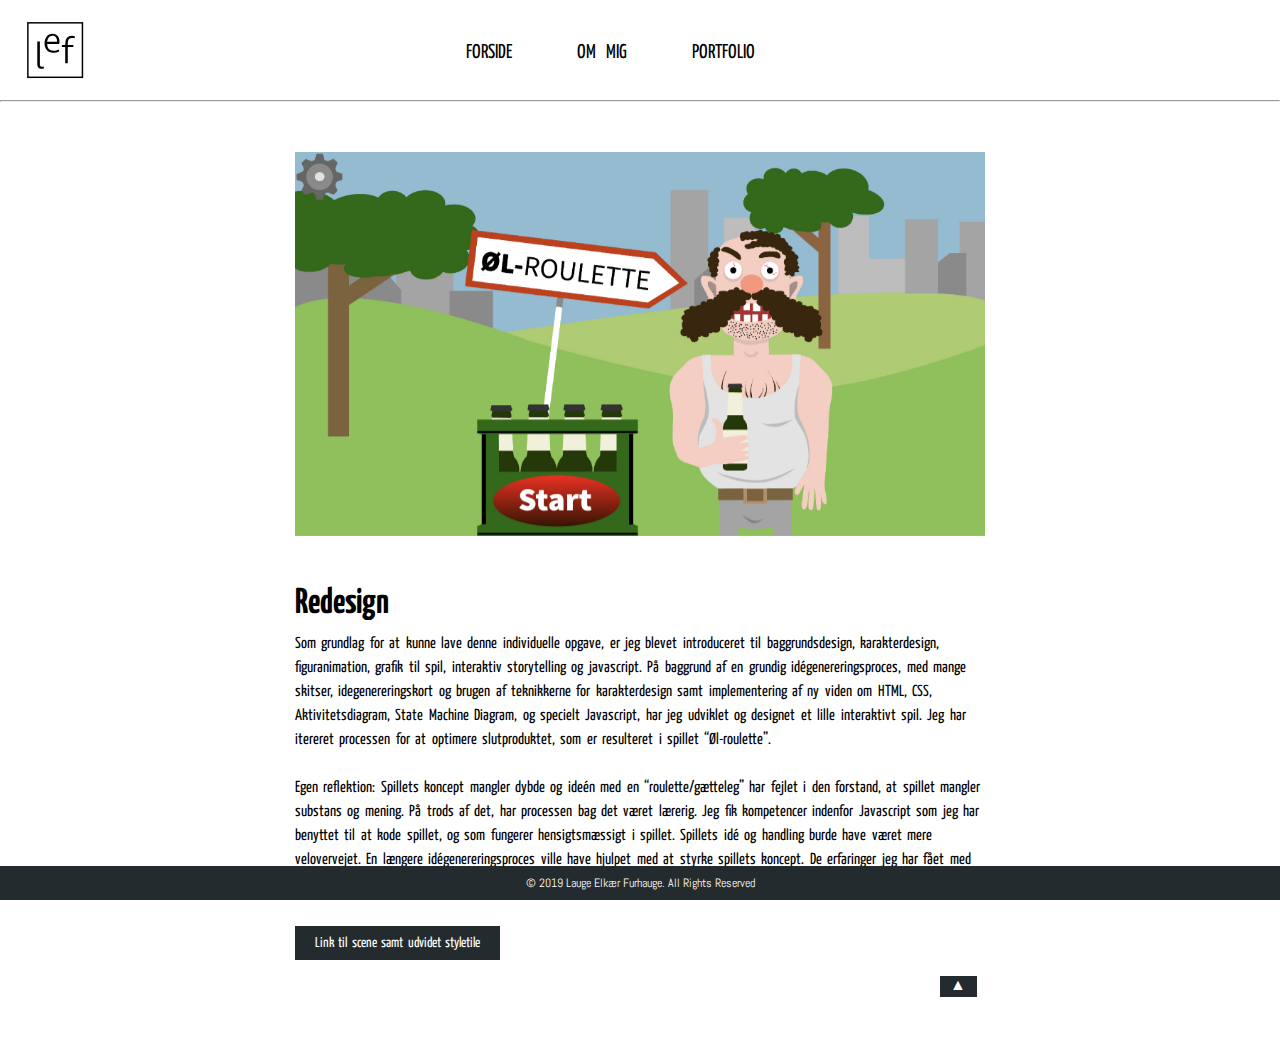
==== commit 738d9df6: "Portfolio done" ====
--- a/oelroulette.html
+++ b/oelroulette.html
@@ -35,7 +35,7 @@
 
                 <div id="links">
                     <a href="index.html">FORSIDE</a>
-                    <a href="om.html">OM-MIG</a>
+                    <a href="om.html">OM&ensp;MIG</a>
                     <a href="portfolio.html">PORTFOLIO</a>
 
 
--- a/styles.css
+++ b/styles.css
@@ -110,6 +110,67 @@
 
 }
 
+#overskrift_portfolio1 {
+
+    margin: 10px 0px 10px 0;
+    font-size: 1em;
+    word-spacing: 0.15em;
+    line-height: 1.5em;
+    font-family: 'Yanone Kaffeesatz', sans-serif;
+
+}
+
+#overskrift_portfolio2 {
+
+    margin: 10px 0px 10px 0;
+    font-size: 1em;
+    word-spacing: 0.15em;
+    line-height: 1.5em;
+    font-family: 'Yanone Kaffeesatz', sans-serif;
+
+}
+
+#overskrift_portfolio3 {
+
+    margin: 10px 0px 10px 0;
+    font-size: 1em;
+    word-spacing: 0.15em;
+    line-height: 1.5em;
+    font-family: 'Yanone Kaffeesatz', sans-serif;
+
+}
+
+#overskrift_portfolio4 {
+
+    margin: 10px 0px 10px 0;
+    font-size: 1em;
+    word-spacing: 0.15em;
+    line-height: 1.5em;
+    font-family: 'Yanone Kaffeesatz', sans-serif;
+
+}
+
+#overskrift_portfolio5 {
+
+    margin: 10px 0px 10px 0;
+    font-size: 1em;
+    word-spacing: 0.15em;
+    line-height: 1.5em;
+    font-family: 'Yanone Kaffeesatz', sans-serif;
+
+}
+
+#overskrift_portfolio6 {
+
+    margin: 10px 0px 10px 0;
+    font-size: 1em;
+    word-spacing: 0.15em;
+    line-height: 1.5em;
+    font-family: 'Yanone Kaffeesatz', sans-serif;
+
+}
+
+
 #om_portfolio {
 
     font-size: 1em;
@@ -119,6 +180,68 @@
     margin-bottom: 20px;
 
 }
+
+#om_portfolio1 {
+
+    font-size: 1em;
+    word-spacing: 0.15em;
+    line-height: 1.5em;
+    font-family: 'Yanone Kaffeesatz', sans-serif;
+    margin-bottom: 20px;
+
+}
+
+#om_portfolio2 {
+
+    font-size: 1em;
+    word-spacing: 0.15em;
+    line-height: 1.5em;
+    font-family: 'Yanone Kaffeesatz', sans-serif;
+    margin-bottom: 20px;
+
+}
+
+#om_portfolio3 {
+
+    font-size: 1em;
+    word-spacing: 0.15em;
+    line-height: 1.5em;
+    font-family: 'Yanone Kaffeesatz', sans-serif;
+    margin-bottom: 20px;
+
+}
+
+#om_portfolio4 {
+
+    font-size: 1em;
+    word-spacing: 0.15em;
+    line-height: 1.5em;
+    font-family: 'Yanone Kaffeesatz', sans-serif;
+    margin-bottom: 20px;
+
+}
+
+#om_portfolio5 {
+
+    font-size: 1em;
+    word-spacing: 0.15em;
+    line-height: 1.5em;
+    font-family: 'Yanone Kaffeesatz', sans-serif;
+    margin-bottom: 20px;
+
+}
+
+#om_portfolio6 {
+
+    font-size: 1em;
+    word-spacing: 0.15em;
+    line-height: 1.5em;
+    font-family: 'Yanone Kaffeesatz', sans-serif;
+    margin-bottom: 20px;
+
+}
+
+
 
 #portfolio_container {
 
@@ -128,6 +251,47 @@
 
 }
 
+#portfolio_container1 {
+
+    position: relative;
+    margin: 10px 30px 10px 30px;
+    cursor: pointer;
+
+}
+
+#portfolio_container2 {
+
+    position: relative;
+    margin: 10px 30px 10px 30px;
+    cursor: pointer;
+
+}
+
+#portfolio_container3 {
+
+    position: relative;
+    margin: 10px 30px 10px 30px;
+    cursor: pointer;
+
+}
+
+#portfolio_container4 {
+
+    position: relative;
+    margin: 10px 30px 10px 30px;
+    cursor: pointer;
+
+}
+
+#portfolio_container5 {
+
+    position: relative;
+    margin: 10px 30px 10px 30px;
+    cursor: pointer;
+
+}
+
+
 #portfolio_container img {
 
     opacity: 1;
@@ -139,6 +303,67 @@
     cursor: pointer;
 
 }
+
+#portfolio_container1 img {
+
+    opacity: 1;
+    display: block;
+    height: auto;
+    width: 100%;
+    transition: .5s ease;
+    backface-visibility: hidden;
+    cursor: pointer;
+
+}
+
+#portfolio_container2 img {
+
+    opacity: 1;
+    display: block;
+    height: auto;
+    width: 100%;
+    transition: .5s ease;
+    backface-visibility: hidden;
+    cursor: pointer;
+
+}
+
+#portfolio_container3 img {
+
+    opacity: 1;
+    display: block;
+    height: auto;
+    width: 100%;
+    transition: .5s ease;
+    backface-visibility: hidden;
+    cursor: pointer;
+
+}
+
+#portfolio_container4 img {
+
+    opacity: 1;
+    display: block;
+    height: auto;
+    width: 100%;
+    transition: .5s ease;
+    backface-visibility: hidden;
+    cursor: pointer;
+
+}
+
+#portfolio_container5 img {
+
+    opacity: 1;
+    display: block;
+    height: auto;
+    width: 100%;
+    transition: .5s ease;
+    backface-visibility: hidden;
+    cursor: pointer;
+
+}
+
 
 #portfolio_tekst_boks {
     transition: .5s ease;
@@ -151,86 +376,7 @@
     cursor: pointer;
 }
 
-#portfolio_container:hover img {
-
-    opacity: 0.3;
-    filter: blur(2px);
-    cursor: pointer;
-}
-
-
-#portfolio_container:hover #portfolio_tekst_boks {
-
-    opacity: 1;
-}
-
-#portfolio_tekst {
-
-    border: solid 1px black;
-    color: black;
-    font-size: 1em;
-    font-weight: 600;
-    padding: 16px 32px;
-    font-family: 'Yanone Kaffeesatz', sans-serif;
-    cursor: pointer;
-
-}
-
-/*-------------------------STILARTSSITE-------------------------------------------*/
-
-#overskrift_stilartssite {
-
-    margin: 0 0 10px 0;
-    font-size: 1.5em;
-    word-spacing: 0.15em;
-    line-height: 1.5em;
-    font-family: 'Yanone Kaffeesatz', sans-serif;
-
-}
-
-#om_stilartssite {
-
-    font-size: 1em;
-    word-spacing: 0.15em;
-    line-height: 1.5em;
-    font-family: 'Yanone Kaffeesatz', sans-serif;
-}
-
-#sectionwrapper {
-
-    max-width: 750px;
-    margin: auto auto 133px auto;
-
-}
-
-iframe {
-
-    width: 100%;
-    height: 200px;
-
-}
-
-#stilarts_container {
-
-    position: relative;
-    margin: 50px 30px 50px 30px;
-    cursor: pointer;
-
-}
-
-#stilarts_container img {
-
-    opacity: 1;
-    display: block;
-    height: auto;
-    width: 100%;
-    transition: .5s ease;
-    backface-visibility: hidden;
-    cursor: pointer;
-
-}
-
-#tekst_boks {
+#portfolio_tekst_boks1 {
     transition: .5s ease;
     opacity: 0;
     position: absolute;
@@ -239,25 +385,128 @@
     transform: translate(-50%, -50%);
     text-align: center;
     cursor: pointer;
-
-}
-
-
-#stilarts_container:hover img {
+}
+
+#portfolio_tekst_boks2 {
+    transition: .5s ease;
+    opacity: 0;
+    position: absolute;
+    top: 50%;
+    left: 50%;
+    transform: translate(-50%, -50%);
+    text-align: center;
+    cursor: pointer;
+}
+
+#portfolio_tekst_boks3 {
+    transition: .5s ease;
+    opacity: 0;
+    position: absolute;
+    top: 50%;
+    left: 50%;
+    transform: translate(-50%, -50%);
+    text-align: center;
+    cursor: pointer;
+}
+
+#portfolio_tekst_boks4 {
+    transition: .5s ease;
+    opacity: 0;
+    position: absolute;
+    top: 50%;
+    left: 50%;
+    transform: translate(-50%, -50%);
+    text-align: center;
+    cursor: pointer;
+}
+
+#portfolio_tekst_boks5 {
+    transition: .5s ease;
+    opacity: 0;
+    position: absolute;
+    top: 50%;
+    left: 50%;
+    transform: translate(-50%, -50%);
+    text-align: center;
+    cursor: pointer;
+}
+
+
+#portfolio_container:hover img {
 
     opacity: 0.3;
     filter: blur(2px);
     cursor: pointer;
 }
 
-
-#stilarts_container:hover #tekst_boks {
-
-    opacity: 1;
-}
-
-
-.tekst {
+#portfolio_container1:hover img {
+
+    opacity: 0.3;
+    filter: blur(2px);
+    cursor: pointer;
+}
+
+#portfolio_container2:hover img {
+
+    opacity: 0.3;
+    filter: blur(2px);
+    cursor: pointer;
+}
+
+#portfolio_container3:hover img {
+
+    opacity: 0.3;
+    filter: blur(2px);
+    cursor: pointer;
+}
+
+#portfolio_container4:hover img {
+
+    opacity: 0.3;
+    filter: blur(2px);
+    cursor: pointer;
+}
+
+#portfolio_container5:hover img {
+
+    opacity: 0.3;
+    filter: blur(2px);
+    cursor: pointer;
+}
+
+
+#portfolio_container:hover #portfolio_tekst_boks {
+
+    opacity: 1;
+}
+
+#portfolio_container1:hover #portfolio_tekst_boks1 {
+
+    opacity: 1;
+}
+
+#portfolio_container2:hover #portfolio_tekst_boks2 {
+
+    opacity: 1;
+}
+
+#portfolio_container3:hover #portfolio_tekst_boks3 {
+
+    opacity: 1;
+}
+
+#portfolio_container4:hover #portfolio_tekst_boks4 {
+
+    opacity: 1;
+}
+
+#portfolio_container5:hover #portfolio_tekst_boks5 {
+
+    opacity: 1;
+}
+
+
+#portfolio_tekst {
 
     border: solid 1px black;
     color: black;
@@ -266,9 +515,215 @@
     padding: 16px 32px;
     font-family: 'Yanone Kaffeesatz', sans-serif;
     cursor: pointer;
+
+}
+
+#portfolio_tekst1 {
+
+    border: solid 1px black;
+    color: black;
+    font-size: 1em;
+    font-weight: 600;
+    padding: 16px 32px;
+    font-family: 'Yanone Kaffeesatz', sans-serif;
+    cursor: pointer;
+
+}
+
+#portfolio_tekst2 {
+
+    border: solid 1px black;
+    color: black;
+    font-size: 1em;
+    font-weight: 600;
+    padding: 16px 32px;
+    font-family: 'Yanone Kaffeesatz', sans-serif;
+    cursor: pointer;
+
+}
+
+#portfolio_tekst3 {
+
+    border: solid 1px black;
+    color: black;
+    font-size: 1em;
+    font-weight: 600;
+    padding: 16px 32px;
+    font-family: 'Yanone Kaffeesatz', sans-serif;
+    cursor: pointer;
+
+}
+
+#portfolio_tekst4 {
+
+    border: solid 1px black;
+    color: black;
+    font-size: 1em;
+    font-weight: 600;
+    padding: 16px 32px;
+    font-family: 'Yanone Kaffeesatz', sans-serif;
+    cursor: pointer;
+
+}
+
+#portfolio_tekst5 {
+
+    border: solid 1px black;
+    color: black;
+    font-size: 1em;
+    font-weight: 600;
+    padding: 16px 32px;
+    font-family: 'Yanone Kaffeesatz', sans-serif;
+    cursor: pointer;
+
+}
+
+
+#billede_send_eller_slet {
+
+    margin-top: 68.3px;
+}
+
+#redesign_ret_billede {
+    margin-top: 67.3px;
+
+}
+
+/*-------------------------STILARTSSITE-------------------------------------------*/
+
+#overskrift_stilartssite {
+
+    margin: 0 0 10px 0;
+    font-size: 1.5em;
+    word-spacing: 0.15em;
+    line-height: 1.5em;
+    font-family: 'Yanone Kaffeesatz', sans-serif;
+
+}
+
+#om_stilartssite {
+
+    font-size: 1em;
+    word-spacing: 0.15em;
+    line-height: 1.5em;
+    font-family: 'Yanone Kaffeesatz', sans-serif;
+}
+
+#sectionwrapper {
+
+    max-width: 750px;
+    margin: auto auto 133px auto;
+
+}
+
+iframe {
+
+    width: 100%;
+    height: 200px;
+
+}
+
+#stilarts_container {
+
+    position: relative;
+    margin: 50px 30px 50px 30px;
+    cursor: pointer;
+
+}
+
+#stilarts_container img {
+
+    opacity: 1;
+    display: block;
+    height: auto;
+    width: 100%;
+    transition: .5s ease;
+    backface-visibility: hidden;
+    cursor: pointer;
+
+}
+
+#tekst_boks {
+    transition: .5s ease;
+    opacity: 0;
+    position: absolute;
+    top: 50%;
+    left: 50%;
+    transform: translate(-50%, -50%);
+    text-align: center;
+    cursor: pointer;
+
+}
+
+
+#stilarts_container:hover img {
+
+    opacity: 0.3;
+    filter: blur(2px);
+    cursor: pointer;
+}
+
+
+#stilarts_container:hover #tekst_boks {
+
+    opacity: 1;
+}
+
+
+.tekst {
+
+    border: solid 1px black;
+    color: black;
+    font-size: 1em;
+    font-weight: 600;
+    padding: 16px 32px;
+    font-family: 'Yanone Kaffeesatz', sans-serif;
+    cursor: pointer;
 }
 
 #column {
+
+    flex-basis: 300px;
+    flex-grow: 1;
+    margin: 0px 20px 0px 30px;
+}
+
+#column1 {
+
+    flex-basis: 300px;
+    flex-grow: 1;
+    margin: 0px 20px 0px 30px;
+}
+
+#column2 {
+
+    flex-basis: 300px;
+    flex-grow: 1;
+    margin: 0px 20px 0px 30px;
+}
+
+#column3 {
+
+    flex-basis: 300px;
+    flex-grow: 1;
+    margin: 0px 20px 0px 30px;
+}
+
+#column4 {
+
+    flex-basis: 300px;
+    flex-grow: 1;
+    margin: 0px 20px 0px 30px;
+}
+
+#column5 {
+
+    flex-basis: 300px;
+    flex-grow: 1;
+    margin: 0px 20px 0px 30px;
+}
+
+#column6 {
 
     flex-basis: 300px;
     flex-grow: 1;
@@ -317,6 +772,37 @@
 
 }
 
+#overskrift_ux_header1 {
+
+    margin: 50px 0px 10px 0;
+    font-size: 1.5em;
+    word-spacing: 0.15em;
+    line-height: 1.5em;
+    font-family: 'Yanone Kaffeesatz', sans-serif;
+
+}
+
+#overskrift_ux_header2 {
+
+    margin: 50px 0px 10px 0;
+    font-size: 1.5em;
+    word-spacing: 0.15em;
+    line-height: 1.5em;
+    font-family: 'Yanone Kaffeesatz', sans-serif;
+
+}
+
+#overskrift_ux_header3 {
+
+    margin: 50px 0px 10px 0;
+    font-size: 1.5em;
+    word-spacing: 0.15em;
+    line-height: 1.5em;
+    font-family: 'Yanone Kaffeesatz', sans-serif;
+
+}
+
+
 #om_ux_header {
 
     font-size: 1em;
@@ -337,6 +823,37 @@
 
 }
 
+#overskrift_ux1 {
+
+    margin: 10px 0px 10px 0;
+    font-size: 1em;
+    word-spacing: 0.15em;
+    line-height: 1.5em;
+    font-family: 'Yanone Kaffeesatz', sans-serif;
+
+}
+
+#overskrift_ux2 {
+
+    margin: 10px 0px 10px 0;
+    font-size: 1em;
+    word-spacing: 0.15em;
+    line-height: 1.5em;
+    font-family: 'Yanone Kaffeesatz', sans-serif;
+
+}
+
+#overskrift_ux3 {
+
+    margin: 10px 0px 10px 0;
+    font-size: 1em;
+    word-spacing: 0.15em;
+    line-height: 1.5em;
+    font-family: 'Yanone Kaffeesatz', sans-serif;
+
+}
+
+
 #om_ux_native {
 
     font-size: 1em;
@@ -356,6 +873,37 @@
     margin-bottom: 20px;
 
 }
+
+#om_ux1 {
+
+    font-size: 1em;
+    word-spacing: 0.15em;
+    line-height: 1.5em;
+    font-family: 'Yanone Kaffeesatz', sans-serif;
+    margin-bottom: 20px;
+
+}
+
+#om_ux2 {
+
+    font-size: 1em;
+    word-spacing: 0.15em;
+    line-height: 1.5em;
+    font-family: 'Yanone Kaffeesatz', sans-serif;
+    margin-bottom: 20px;
+
+}
+
+#om_ux3 {
+
+    font-size: 1em;
+    word-spacing: 0.15em;
+    line-height: 1.5em;
+    font-family: 'Yanone Kaffeesatz', sans-serif;
+    margin-bottom: 20px;
+
+}
+
 
 #ux_container {
 
@@ -365,6 +913,31 @@
 
 }
 
+#ux_container1 {
+
+    position: relative;
+    margin: 50px 30px 10px 30px;
+    cursor: pointer;
+
+}
+
+#ux_container2 {
+
+    position: relative;
+    margin: 50px 30px 10px 30px;
+    cursor: pointer;
+
+}
+
+#ux_container3 {
+
+    position: relative;
+    margin: 50px 30px 10px 30px;
+    cursor: pointer;
+
+}
+
+
 #ux_container img {
 
     opacity: 1;
@@ -376,6 +949,43 @@
     cursor: pointer;
 
 }
+
+#ux_container1 img {
+
+    opacity: 1;
+    display: block;
+    height: auto;
+    width: 100%;
+    transition: .5s ease;
+    backface-visibility: hidden;
+    cursor: pointer;
+
+}
+
+#ux_container2 img {
+
+    opacity: 1;
+    display: block;
+    height: auto;
+    width: 100%;
+    transition: .5s ease;
+    backface-visibility: hidden;
+    cursor: pointer;
+
+}
+
+#ux_container3 img {
+
+    opacity: 1;
+    display: block;
+    height: auto;
+    width: 100%;
+    transition: .5s ease;
+    backface-visibility: hidden;
+    cursor: pointer;
+
+}
+
 
 #ux_tekst_boks {
     transition: .5s ease;
@@ -388,6 +998,41 @@
     cursor: pointer;
 }
 
+#ux_tekst_boks1 {
+    transition: .5s ease;
+    opacity: 0;
+    position: absolute;
+    top: 50%;
+    left: 50%;
+    transform: translate(-50%, -50%);
+    text-align: center;
+    cursor: pointer;
+}
+
+#ux_tekst_boks2 {
+    transition: .5s ease;
+    opacity: 0;
+    position: absolute;
+    top: 50%;
+    left: 50%;
+    transform: translate(-50%, -50%);
+    text-align: center;
+    cursor: pointer;
+}
+
+#ux_tekst_boks3 {
+    transition: .5s ease;
+    opacity: 0;
+    position: absolute;
+    top: 50%;
+    left: 50%;
+    transform: translate(-50%, -50%);
+    text-align: center;
+    cursor: pointer;
+}
+
+
+
 #ux_container:hover img {
 
     opacity: 0.3;
@@ -396,12 +1041,56 @@
 
 }
 
+#ux_container1:hover img {
+
+    opacity: 0.3;
+    filter: blur(2px);
+    cursor: pointer;
+
+}
+
+#ux_container2:hover img {
+
+    opacity: 0.3;
+    filter: blur(2px);
+    cursor: pointer;
+
+}
+
+#ux_container3:hover img {
+
+    opacity: 0.3;
+    filter: blur(2px);
+    cursor: pointer;
+
+}
+
+
 
 #ux_container:hover #ux_tekst_boks {
 
     opacity: 1;
 
 }
+
+#ux_container1:hover #ux_tekst_boks1 {
+
+    opacity: 1;
+
+}
+
+#ux_container2:hover #ux_tekst_boks2 {
+
+    opacity: 1;
+
+}
+
+#ux_container3:hover #ux_tekst_boks3 {
+
+    opacity: 1;
+
+}
+
 
 .ux_tekst {
 
@@ -414,6 +1103,43 @@
     cursor: pointer;
 
 }
+
+.ux_tekst1 {
+
+    border: solid 1px black;
+    color: black;
+    font-size: 1em;
+    font-weight: 600;
+    padding: 16px 32px;
+    font-family: 'Yanone Kaffeesatz', sans-serif;
+    cursor: pointer;
+
+}
+
+.ux_tekst2 {
+
+    border: solid 1px black;
+    color: black;
+    font-size: 1em;
+    font-weight: 600;
+    padding: 16px 32px;
+    font-family: 'Yanone Kaffeesatz', sans-serif;
+    cursor: pointer;
+
+}
+
+.ux_tekst3 {
+
+    border: solid 1px black;
+    color: black;
+    font-size: 1em;
+    font-weight: 600;
+    padding: 16px 32px;
+    font-family: 'Yanone Kaffeesatz', sans-serif;
+    cursor: pointer;
+
+}
+
 
 /*-----------------------------ALLE-SIDER-------------------------------------*/
 
@@ -648,7 +1374,18 @@
 }
 
 
-
+@media only screen and (max-width: 597px) {
+
+    #billede_send_eller_slet {
+
+        margin-top: 0px;
+    }
+
+    #redesign_ret_billede {
+        margin-top: 0px;
+
+    }
+}
 
 @media only screen and (max-width: 648px) {
 
